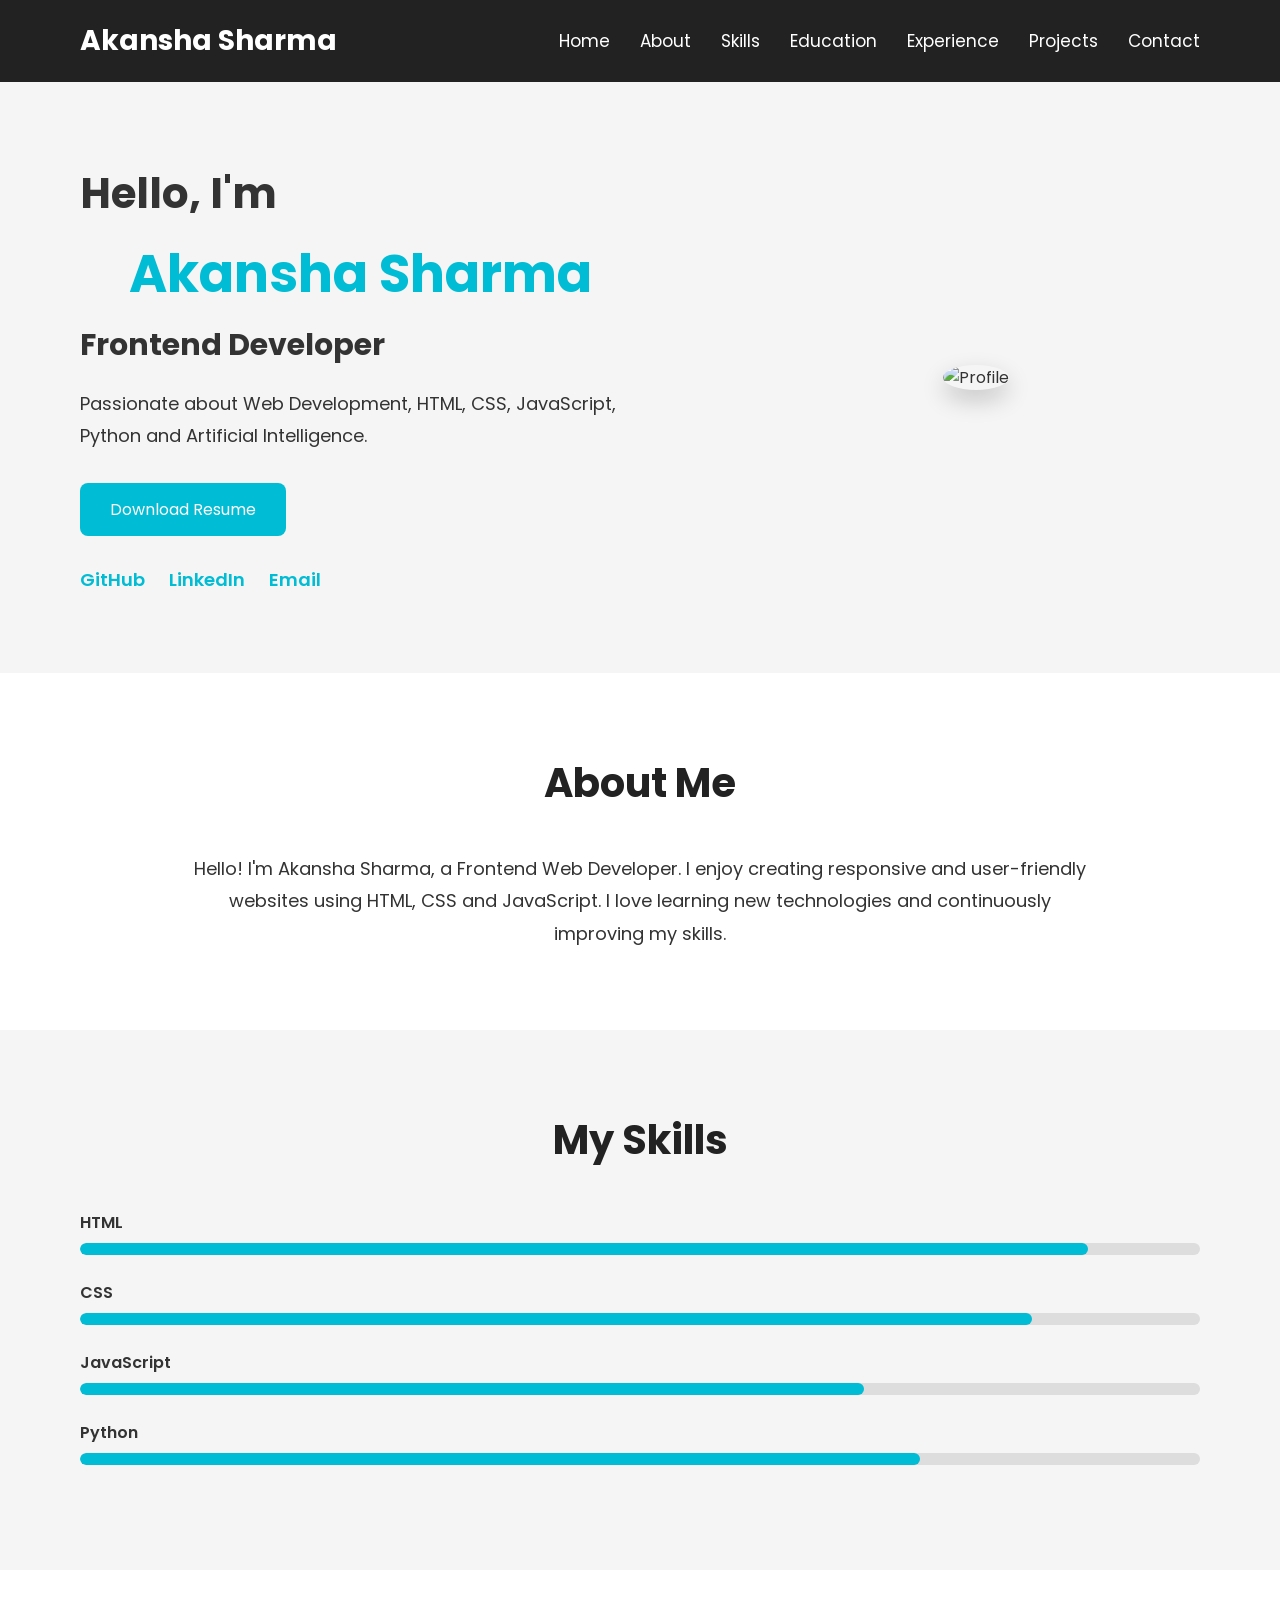
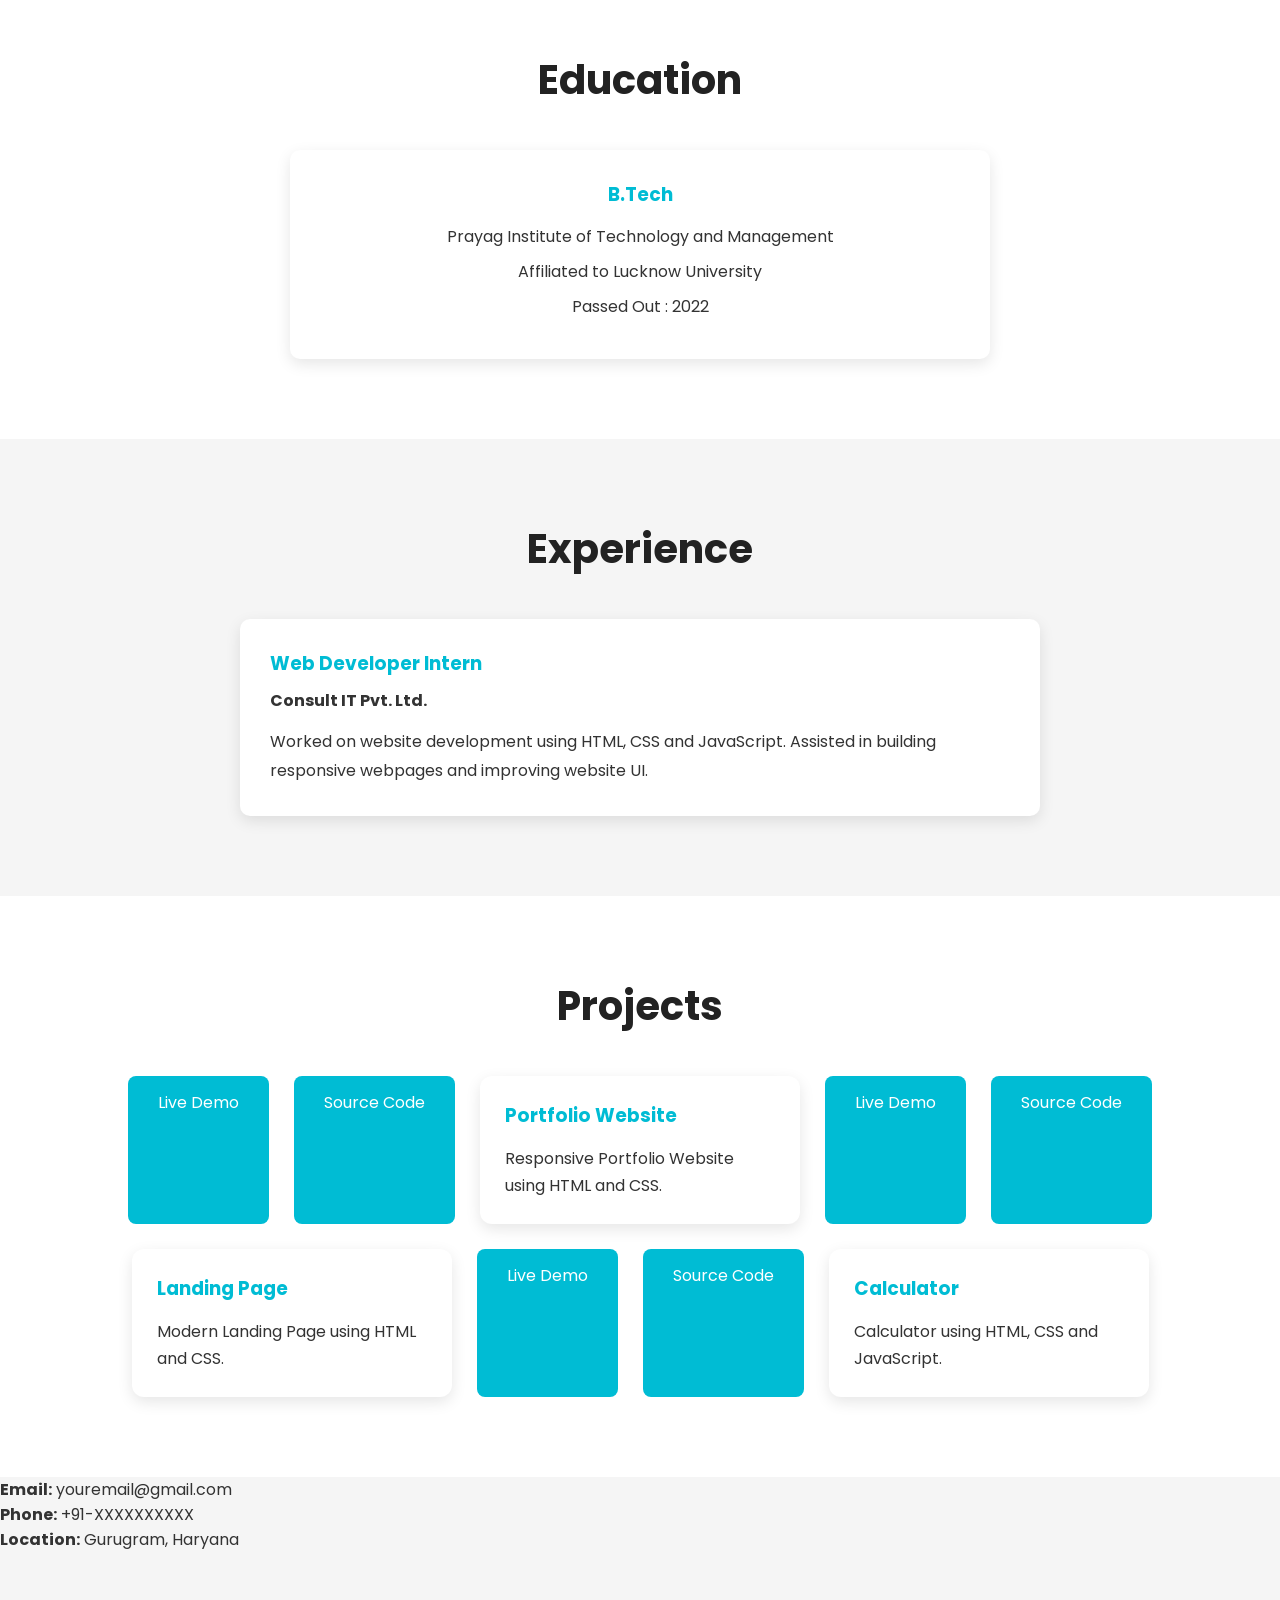
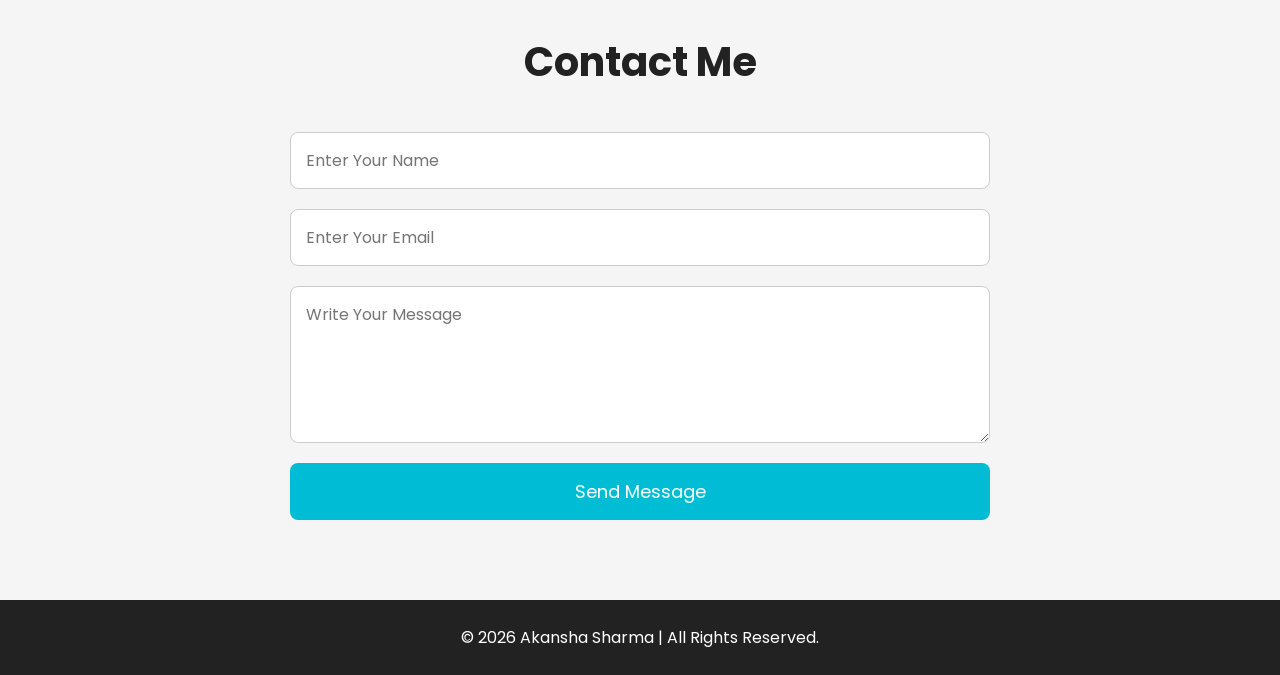
==== index.html @ 736bad87 "Initial Portfolio Website" ====
<!DOCTYPE html>
<html lang="en">

<head>
    <meta charset="UTF-8">
    <meta name="viewport" content="width=device-width, initial-scale=1.0">
    <title>Akansha Sharma | Portfolio</title>

    <link rel="stylesheet" href="style.css">
</head>

<body>

    <!-- ================= NAVBAR ================= -->

    <nav>

        <div class="logo">Akansha Sharma</div>

        <ul>

            <li><a href="#home">Home</a></li>

            <li><a href="#about">About</a></li>

            <li><a href="#skills">Skills</a></li>

            <li><a href="#education">Education</a></li>

            <li><a href="#experience">Experience</a></li>

            <li><a href="#projects">Projects</a></li>

            <li><a href="#contact">Contact</a></li>

        </ul>

    </nav>

    <!-- ================= HERO ================= -->

    <section class="hero" id="home">

        <div class="hero-content">

            <div class="hero-text">

                <h1>Hello, I'm</h1>

                <h2>Akansha Sharma</h2>

                <h3>Frontend Developer</h3>

                <p>
                    Passionate about Web Development, HTML, CSS,
                    JavaScript, Python and Artificial Intelligence.
                </p>

                <a href="images/resume.pdf" class="btn">Download Resume</a>
                <div class="social-icons">

    <a href="https://github.com/" target="_blank">GitHub</a>

    <a href="https://www.linkedin.com/" target="_blank">LinkedIn</a>

    <a href="mailto:youremail@gmail.com">Email</a>

</div>

            </div>

            <div class="hero-image">

                <img src="images/mypic.jpg" alt="Profile">

            </div>

        </div>

    </section>

    <!-- ================= ABOUT ================= -->

    <section id="about">

        <h2>About Me</h2>

        <p>
            Hello! I'm Akansha Sharma, a Frontend Web Developer.
            I enjoy creating responsive and user-friendly websites
            using HTML, CSS and JavaScript. I love learning new
            technologies and continuously improving my skills.
        </p>

    </section>

    <!-- ================= SKILLS ================= -->

    <section id="skills">

    <h2>My Skills</h2>

    <div class="skill-bar">

        <p>HTML</p>

        <div class="progress">
            <div class="html"></div>
        </div>

    </div>

    <div class="skill-bar">

        <p>CSS</p>

        <div class="progress">
            <div class="css"></div>
        </div>

    </div>

    <div class="skill-bar">

        <p>JavaScript</p>

        <div class="progress">
            <div class="javascript"></div>
        </div>

    </div>

    <div class="skill-bar">

        <p>Python</p>

        <div class="progress">
            <div class="python"></div>
        </div>

    </div>

</section>

    <!-- ================= EDUCATION ================= -->

    <section id="education">

        <h2>Education</h2>

        <div class="education-box">

            <h3>B.Tech</h3>

            <p>Prayag Institute of Technology and Management</p>

            <p>Affiliated to Lucknow University</p>

            <p>Passed Out : 2022</p>

        </div>

    </section>

    <!-- ================= EXPERIENCE ================= -->

    <section id="experience">

        <h2>Experience</h2>

        <div class="experience-box">

            <h3>Web Developer Intern</h3>

            <h4>Consult IT Pvt. Ltd.</h4>

            <p>
                Worked on website development using HTML, CSS and
                JavaScript. Assisted in building responsive webpages
                and improving website UI.
            </p>

        </div>

    </section>

    <!-- ================= PROJECTS ================= -->

    <section id="projects">

        <h2>Projects</h2>

        <div class="project-container">

            <a href="#" class="btn">Live Demo</a>

<a href="#" class="btn">Source Code</a>

            <div class="project-card">

                <h3>Portfolio Website</h3>

                <p>
                    Responsive Portfolio Website using HTML and CSS.
                </p>

            </div>

            <a href="#" class="btn">Live Demo</a>

<a href="#" class="btn">Source Code</a>

            <div class="project-card">

                <h3>Landing Page</h3>

                <p>
                    Modern Landing Page using HTML and CSS.
                </p>

            </div>

            <a href="#" class="btn">Live Demo</a>

<a href="#" class="btn">Source Code</a>

            <div class="project-card">

                <h3>Calculator</h3>

                <p>
                    Calculator using HTML, CSS and JavaScript.
                </p>

            </div>

        </div>

    </section>

    <!-- ================= CONTACT ================= -->

    <p><strong>Email:</strong> youremail@gmail.com</p>

<p><strong>Phone:</strong> +91-XXXXXXXXXX</p>

<p><strong>Location:</strong> Gurugram, Haryana</p>
    <section id="contact">

        <h2>Contact Me</h2>

        <form>

            <input type="text" placeholder="Enter Your Name">

            <input type="email" placeholder="Enter Your Email">

            <textarea rows="5" placeholder="Write Your Message"></textarea>

            <button type="submit">Send Message</button>

        </form>

    </section>

    <!-- ================= FOOTER ================= -->

    <footer>

        <p>© 2026 Akansha Sharma | All Rights Reserved.</p>

    </footer>

<script src="script.js"></script>
</body>

</html>
---- style.css ----
/* ===========================
   Google Font
=========================== */

@import url('https://fonts.googleapis.com/css2?family=Poppins:wght@300;400;500;600;700&display=swap');

/* ===========================
   Reset
=========================== */

*{
    margin:0;
    padding:0;
    box-sizing:border-box;
    font-family:'Poppins',sans-serif;
}

html{
    scroll-behavior:smooth;
}

body{
    background:#f5f5f5;
    color:#333;
}

/* ===========================
   Navbar
=========================== */

nav{
    background:#222;
    display:flex;
    justify-content:space-between;
    align-items:center;
    padding:20px 80px;
    position:sticky;
    top:0;
    z-index:1000;
}

.logo{
    color:white;
    font-size:28px;
    font-weight:700;
}

nav ul{
    display:flex;
    list-style:none;
}

nav ul li{
    margin-left:30px;
}

nav ul li a{
    color:white;
    text-decoration:none;
    font-size:17px;
    transition:.3s;
}

nav ul li a:hover{
    color:#00bcd4;
}

/* ===========================
   Hero Section
=========================== */

.hero{
    padding:80px;
}

.hero-content{
    display:flex;
    justify-content:space-between;
    align-items:center;
}

.hero-text{
    width:50%;
}

.hero-text h1{
    font-size:42px;
    margin-bottom:10px;
}

.hero-text h2{
    font-size:52px;
    color:#00bcd4;
    margin-bottom:10px;
}

.hero-text h3{
    font-size:30px;
    margin-bottom:20px;
}

.hero-text p{
    font-size:18px;
    line-height:1.8;
    margin-bottom:30px;
}

.hero-image{
    width:40%;
    text-align:center;
}

.hero-image img{
    width:320px;
    height:320px;
    border-radius:50%;
    object-fit:cover;
    box-shadow:0 10px 25px rgba(0,0,0,.2);
}

/* ===========================
   Button
=========================== */

.btn{
    display:inline-block;
    background:#00bcd4;
    color:white;
    text-decoration:none;
    padding:14px 30px;
    border-radius:8px;
    transition:.3s;
}

.btn:hover{
    background:#0097a7;
}

/* ===========================
   Projects
=========================== */

#projects{
    background:#ffffff;
}

.project-container{
    display:flex;
    justify-content:center;
    flex-wrap:wrap;
    gap:25px;
}

.project-card{
    width:320px;
    background:#ffffff;
    padding:25px;
    border-radius:12px;
    box-shadow:0 5px 15px rgba(0,0,0,.1);
    transition:.3s;
}

.project-card:hover{
    transform:translateY(-10px);
}

.project-card h3{
    color:#00bcd4;
    margin-bottom:15px;
}

.project-card p{
    line-height:1.7;
}

/* ===========================
   Contact
=========================== */

#contact{
    background:#f5f5f5;
}

form{
    max-width:700px;
    margin:auto;
    display:flex;
    flex-direction:column;
}

form input,
form textarea{

    padding:15px;
    margin-bottom:20px;
    border:1px solid #ccc;
    border-radius:8px;
    font-size:16px;
    outline:none;

}

form input:focus,
form textarea:focus{

    border:2px solid #00bcd4;

}

form button{

    background:#00bcd4;
    color:white;
    border:none;
    padding:15px;
    font-size:18px;
    border-radius:8px;
    cursor:pointer;
    transition:.3s;

}

form button:hover{

    background:#0097a7;

}

/* ===========================
   Footer
=========================== */

footer{

    background:#222;
    color:white;
    text-align:center;
    padding:25px;

}

/* ===========================
   Responsive
=========================== */

@media(max-width:992px){

    nav{

        flex-direction:column;
        padding:20px;

    }

    nav ul{

        margin-top:20px;
        flex-wrap:wrap;
        justify-content:center;

    }

    nav ul li{

        margin:10px 15px;

    }

    .hero-content{

        flex-direction:column-reverse;
        text-align:center;

    }

    .hero-text{

        width:100%;

    }

    .hero-image{

        width:100%;
        margin-bottom:40px;

    }

    .hero-image img{

        width:250px;
        height:250px;

    }

    section{

        padding:60px 25px;

    }

}

@media(max-width:768px){

    nav ul{

        flex-direction:column;

    }

    nav ul li{

        margin:12px 0;

    }

    .hero-text h1{

        font-size:34px;

    }

    .hero-text h2{

        font-size:42px;

    }

    .hero-text h3{

        font-size:24px;

    }

    .skill{

        width:100%;

    }

    .project-card{

        width:100%;

    }

}

.social-icons{

    margin-top:30px;

}

.social-icons a{

    display:inline-block;

    margin-right:20px;

    color:#00bcd4;

    text-decoration:none;

    font-size:18px;

    font-weight:600;

    transition:.3s;

}

.social-icons a:hover{

    color:#0097a7;

}










/* ===========================
   Common Section
=========================== */

section{
    padding:80px;
}

section h2{
    text-align:center;
    font-size:40px;
    margin-bottom:40px;
    color:#222;
}

/* ===========================
   About
=========================== */

#about{
    background:#ffffff;
}

#about p{
    max-width:900px;
    margin:auto;
    font-size:18px;
    line-height:1.8;
    text-align:center;
}

/* ===========================
   Skills
=========================== */

#skills{
    background:#f5f5f5;
}

.skills-container{
    display:flex;
    justify-content:center;
    flex-wrap:wrap;
    gap:20px;
}

.skill{
    background:#ffffff;
    width:180px;
    padding:25px;
    text-align:center;
    border-radius:10px;
    font-size:20px;
    font-weight:600;
    box-shadow:0 5px 15px rgba(0,0,0,.1);
    transition:.3s;
}

.skill:hover{
    transform:translateY(-8px);
    background:#00bcd4;
    color:white;
}

/* ===========================
   Skills Progress Bar
=========================== */

.skill-bar{
    margin-bottom:25px;
}

.skill-bar p{
    margin-bottom:8px;
    font-weight:600;
}

.progress{
    width:100%;
    height:12px;
    background:#ddd;
    border-radius:20px;
    overflow:hidden;
}

.progress div{
    height:100%;
    background:#00bcd4;
    border-radius:20px;
}

.html{
    width:90%;
}

.css{
    width:85%;
}

.javascript{
    width:70%;
}

.python{
    width:75%;
}

/* ===========================
   Education
=========================== */

#education{
    background:#ffffff;
}

.education-box{
    max-width:700px;
    margin:auto;
    background:white;
    padding:30px;
    border-radius:10px;
    box-shadow:0 5px 15px rgba(0,0,0,.1);
    text-align:center;
}

.education-box h3{
    color:#00bcd4;
    margin-bottom:15px;
}

.education-box p{
    margin:10px 0;
}

/* ===========================
   Experience
=========================== */

#experience{
    background:#f5f5f5;
}

.experience-box{
    max-width:800px;
    margin:auto;
    background:white;
    padding:30px;
    border-radius:10px;
    box-shadow:0 5px 15px rgba(0,0,0,.1);
}

.experience-box h3{
    color:#00bcd4;
    margin-bottom:10px;
}

.experience-box h4{
    margin-bottom:15px;
}

.experience-box p{
    line-height:1.8;
}
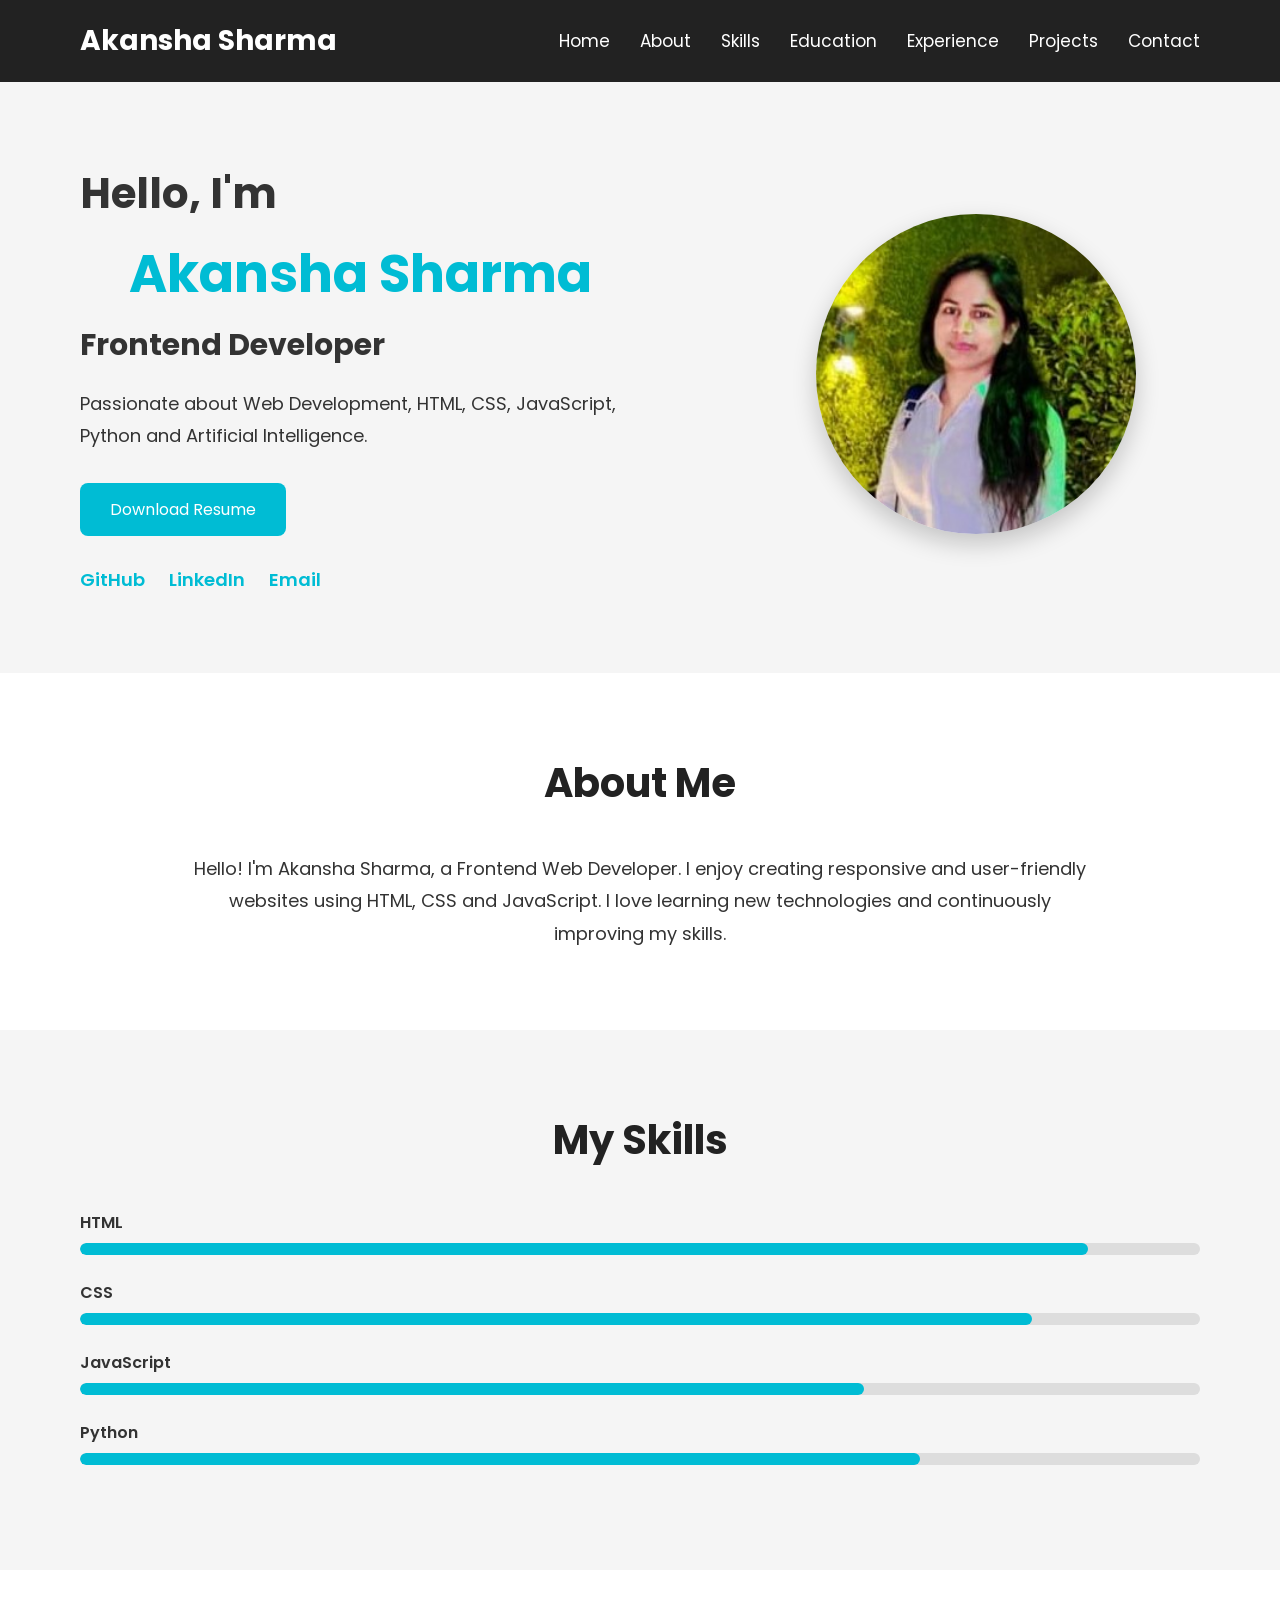
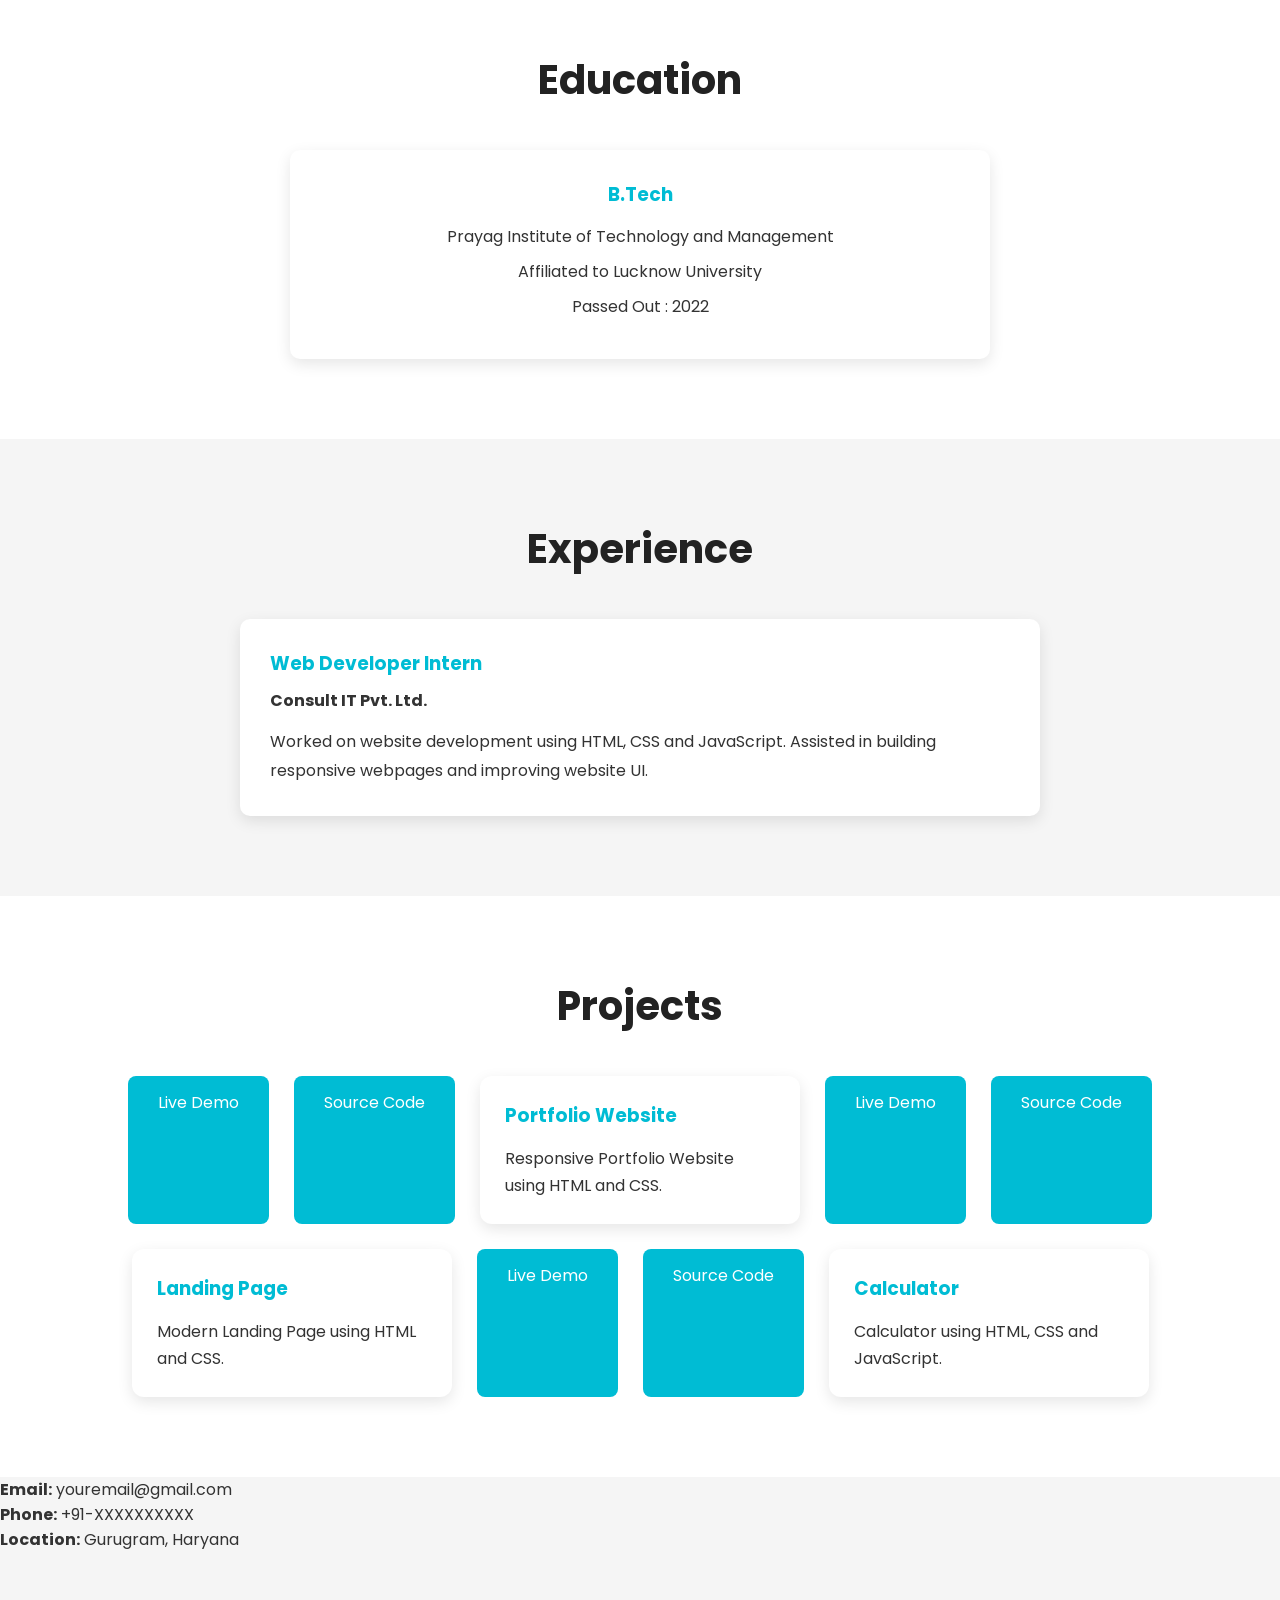
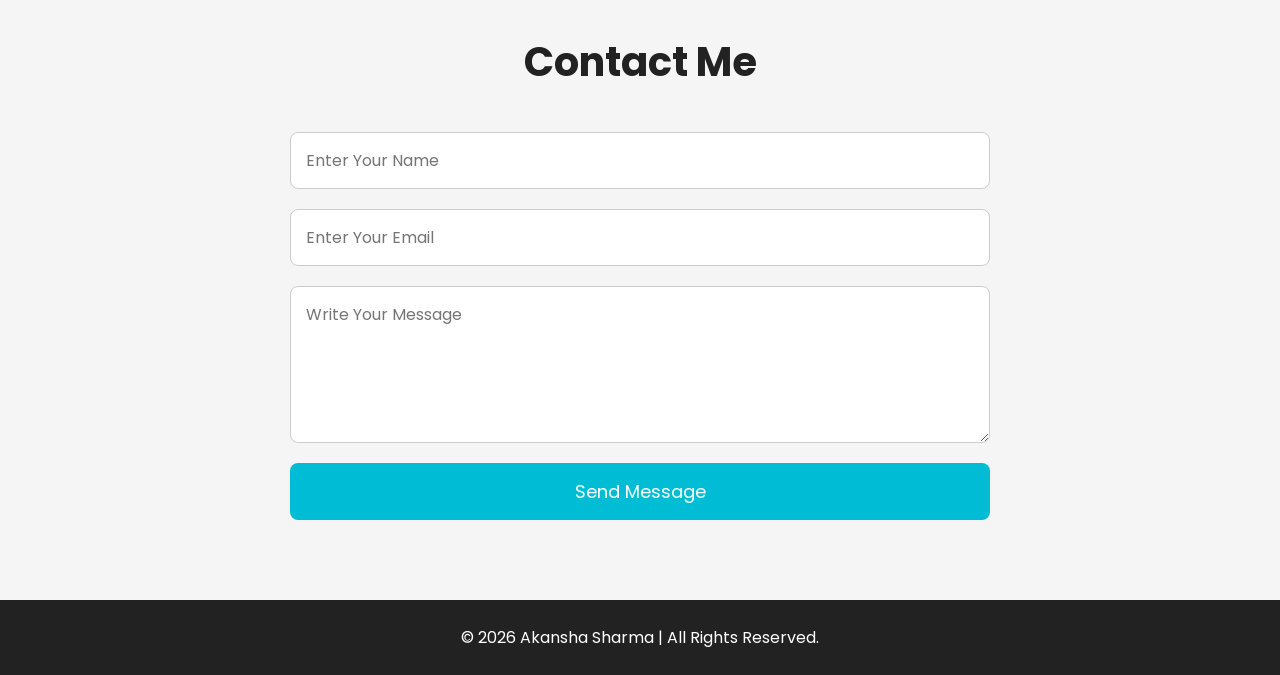
==== commit 2cf17d5a: "Clean up index.html and restore original content Fixed HTML structure and removed unnecessary charac" ====
--- a/index.html
+++ b/index.html
@@ -56,7 +56,7 @@
                     JavaScript, Python and Artificial Intelligence.
                 </p>
 
-                <a href="images/resume.pdf" class="btn">Download Resume</a>
+                <a href="resume.pdf" class="btn">Download Resume</a>
                 <div class="social-icons">
 
     <a href="https://github.com/" target="_blank">GitHub</a>
@@ -71,7 +71,7 @@
 
             <div class="hero-image">
 
-                <img src="images/mypic.jpg" alt="Profile">
+                <img src="mypic.jpg" alt="Profile">
 
             </div>
 
@@ -274,4 +274,4 @@
 <script src="script.js"></script>
 </body>
 
-</html>+</html>
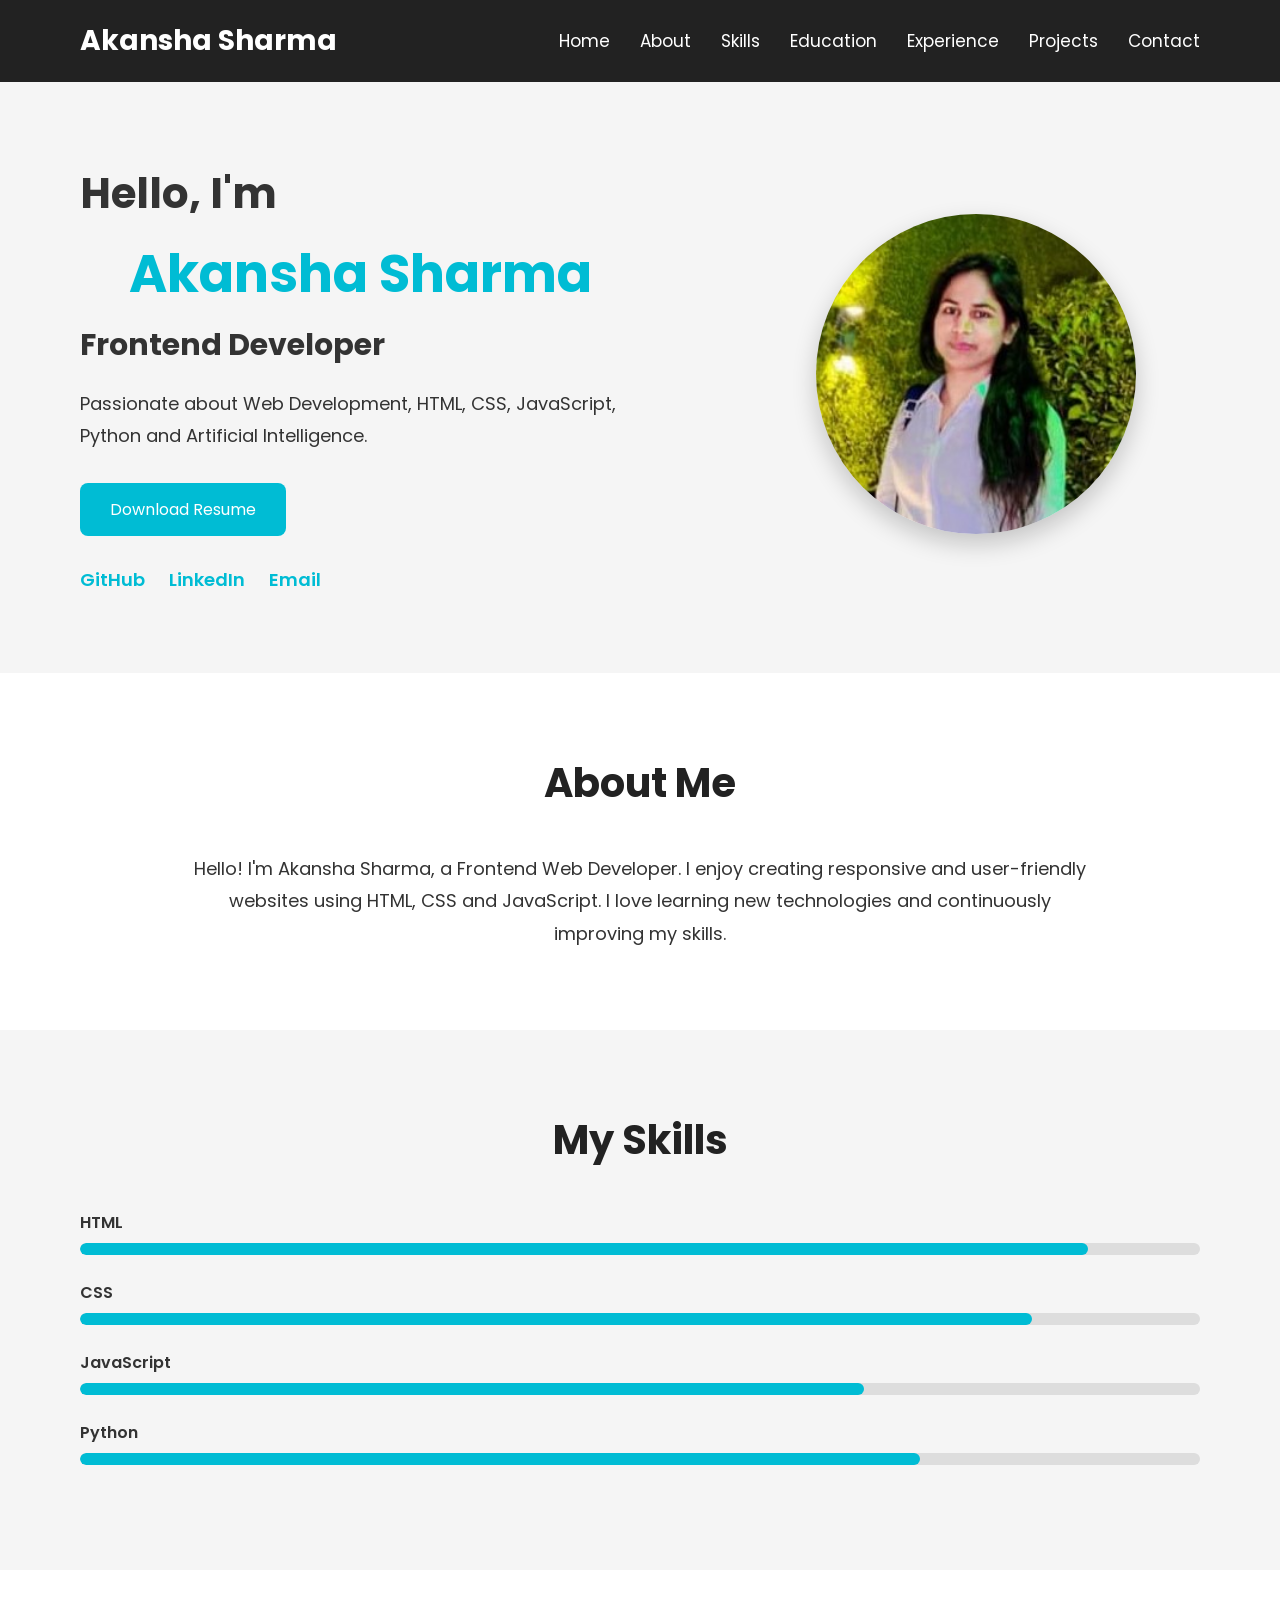
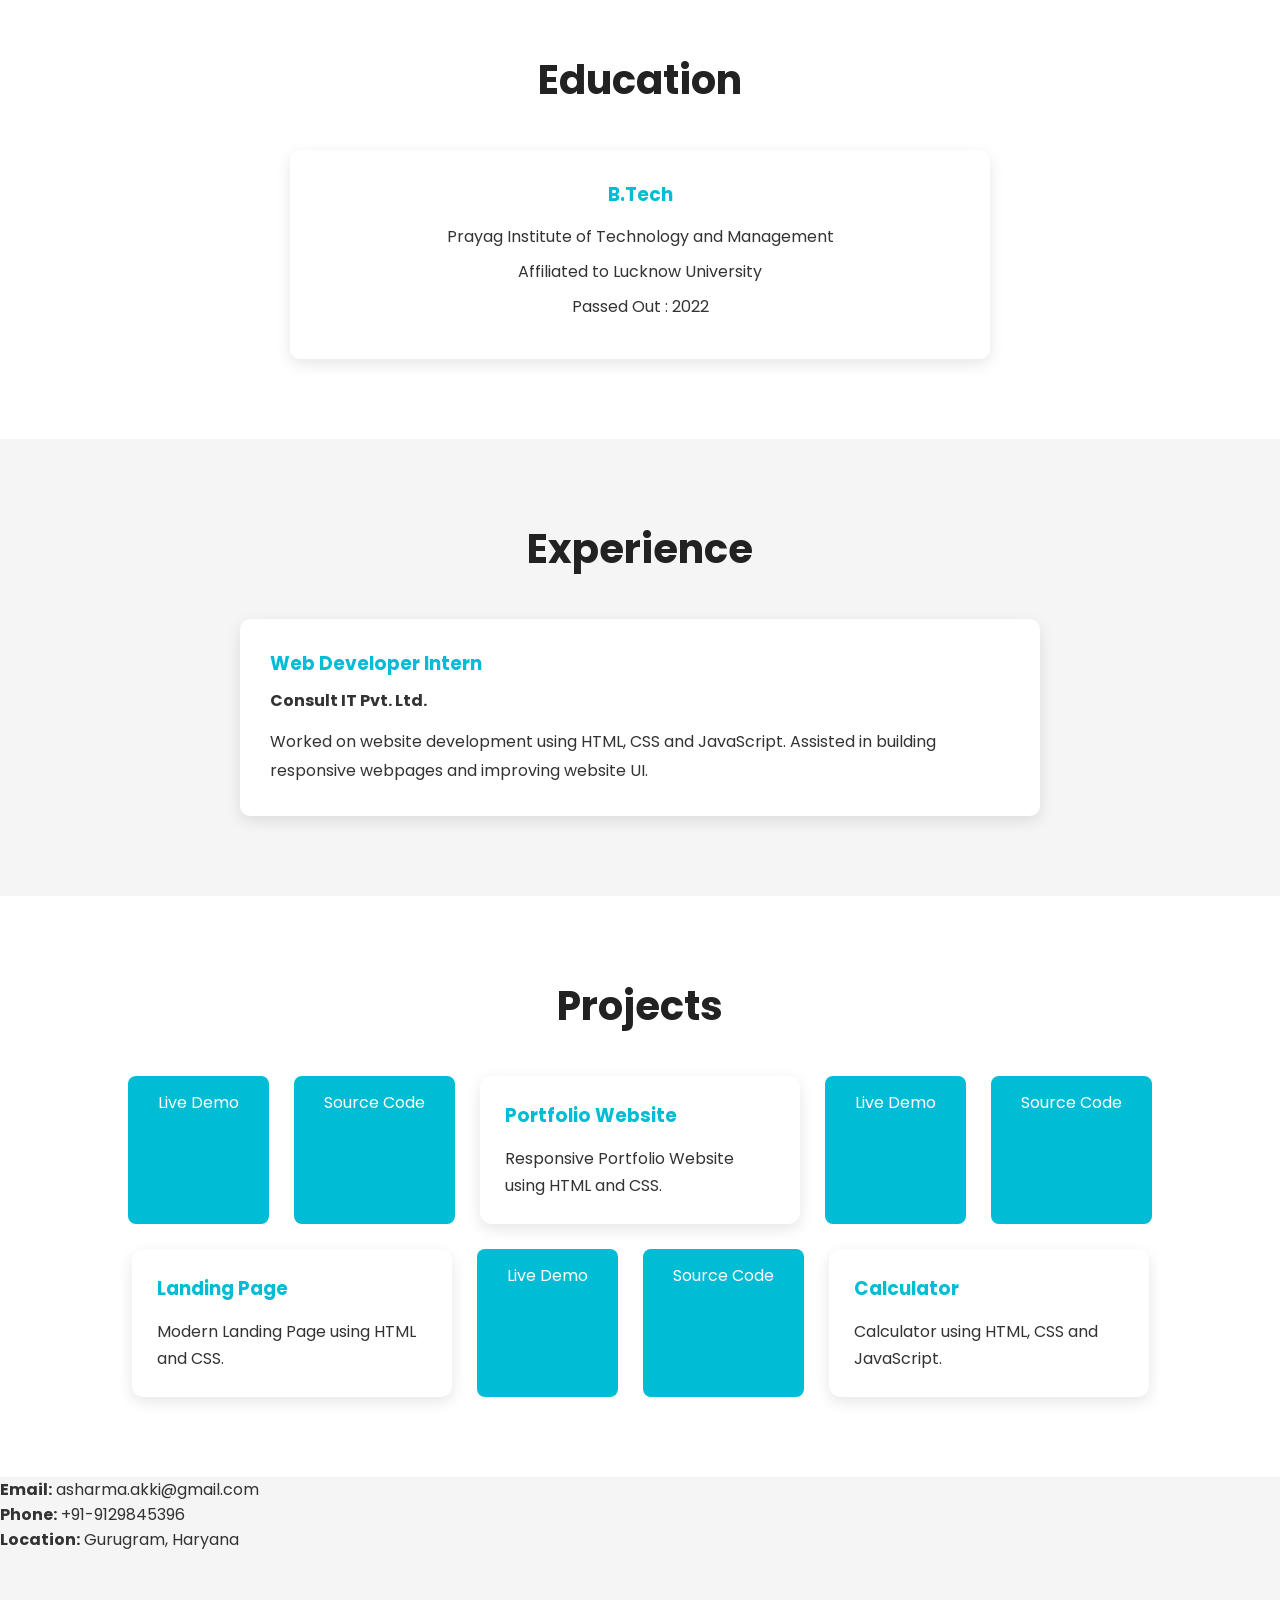
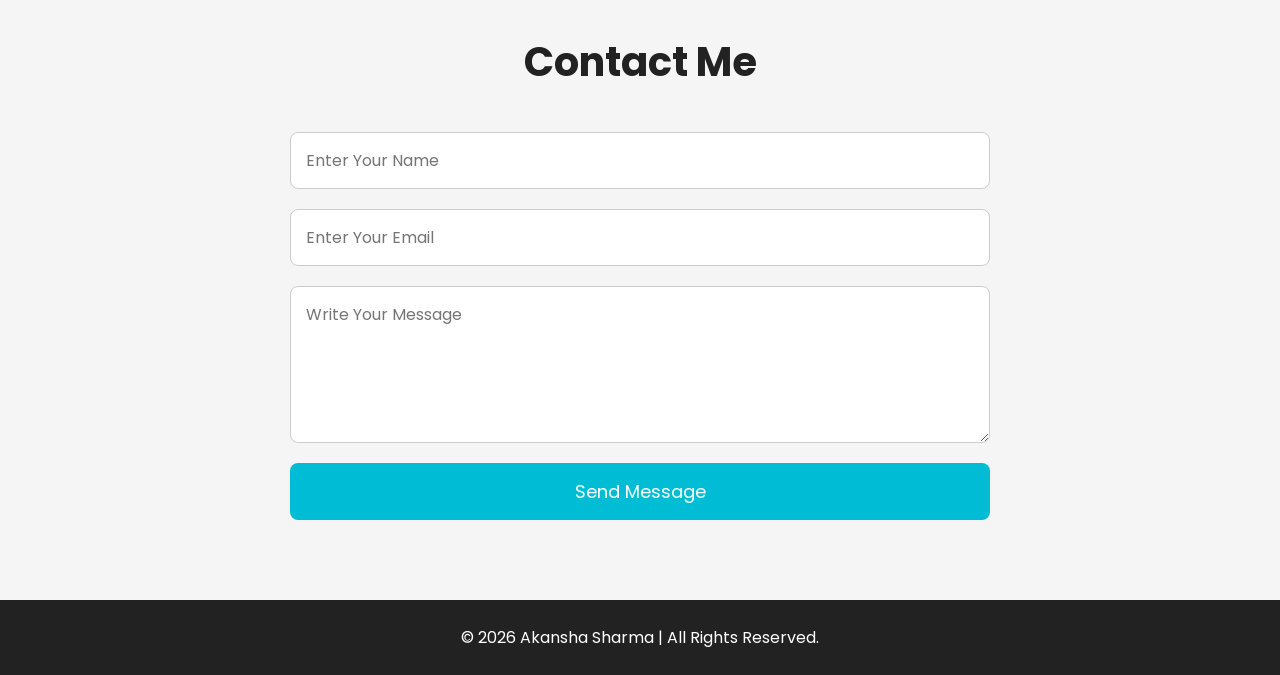
==== commit 8e1c685b: "Fix HTML formatting and update contact details" ====
--- a/index.html
+++ b/index.html
@@ -240,9 +240,9 @@
 
     <!-- ================= CONTACT ================= -->
 
-    <p><strong>Email:</strong> youremail@gmail.com</p>
-
-<p><strong>Phone:</strong> +91-XXXXXXXXXX</p>
+    <p><strong>Email:</strong> asharma.akki@gmail.com</p>
+
+<p><strong>Phone:</strong> +91-9129845396</p>
 
 <p><strong>Location:</strong> Gurugram, Haryana</p>
     <section id="contact">
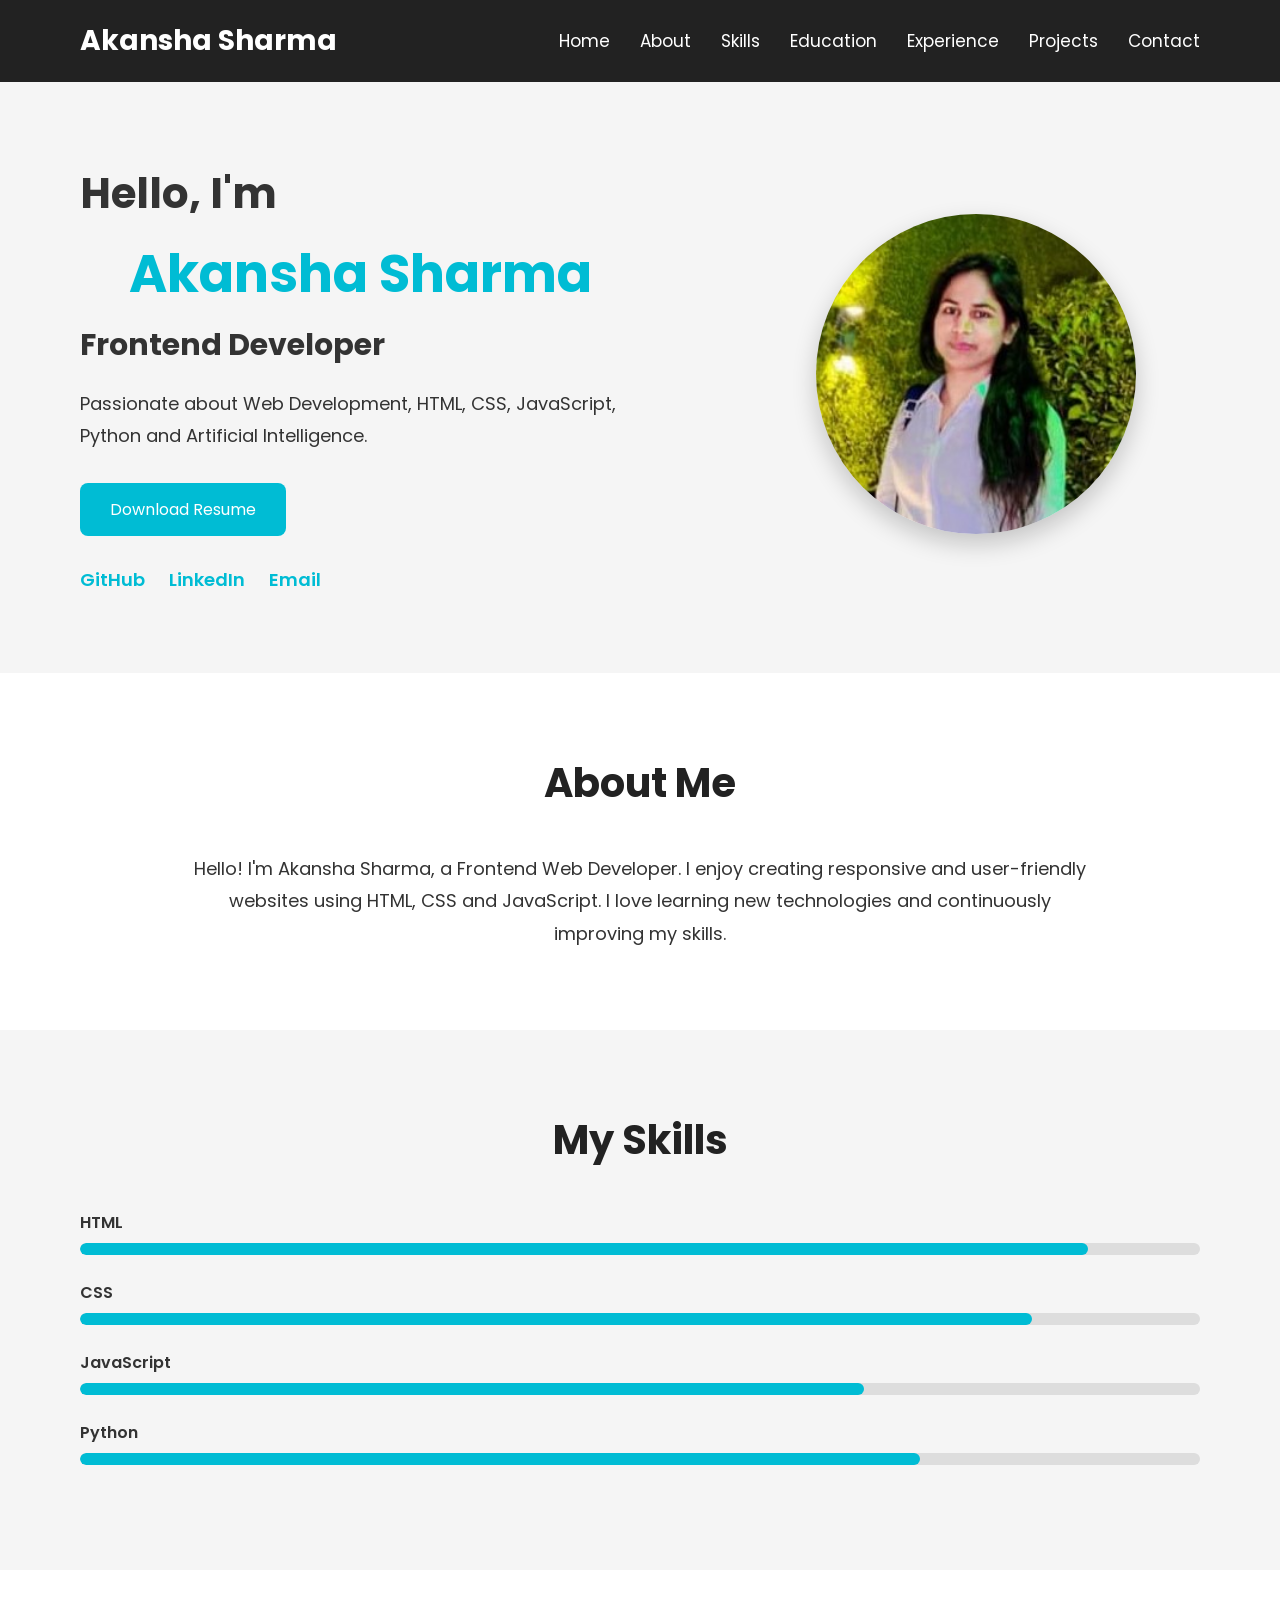
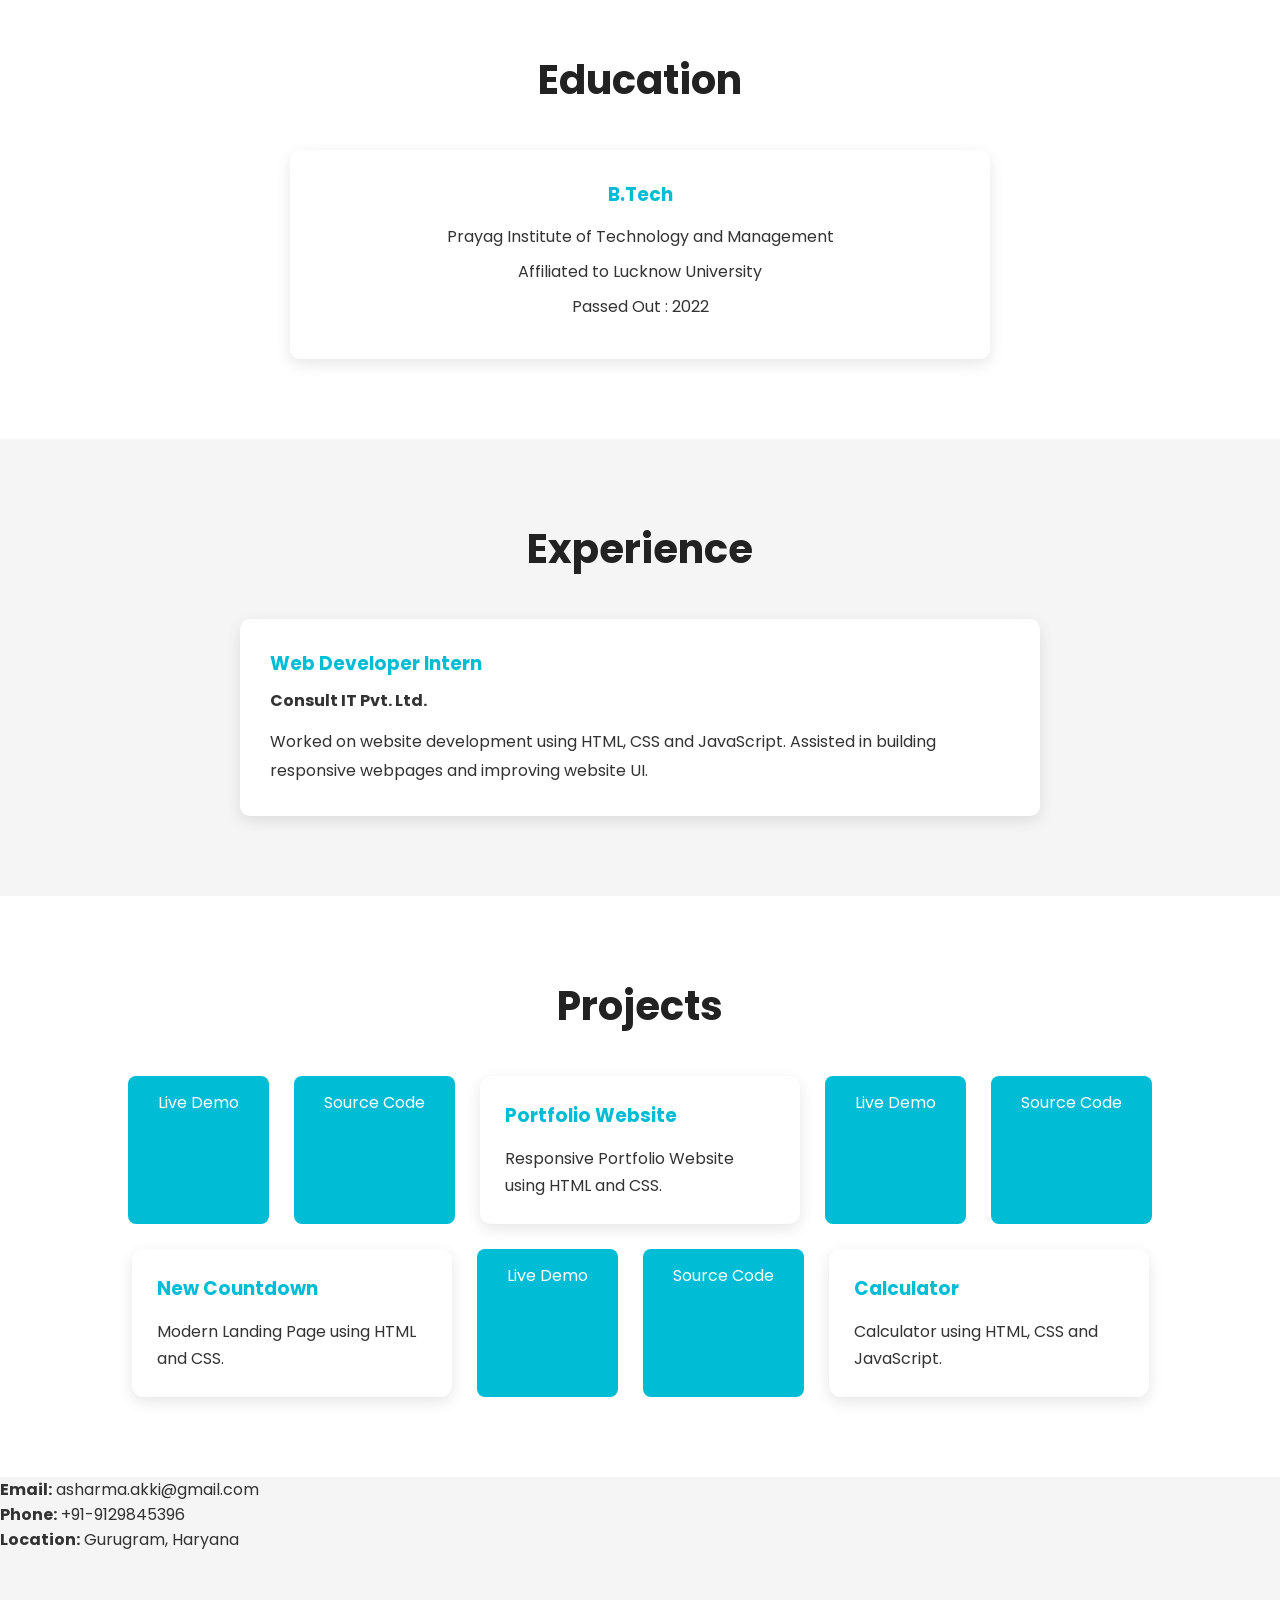
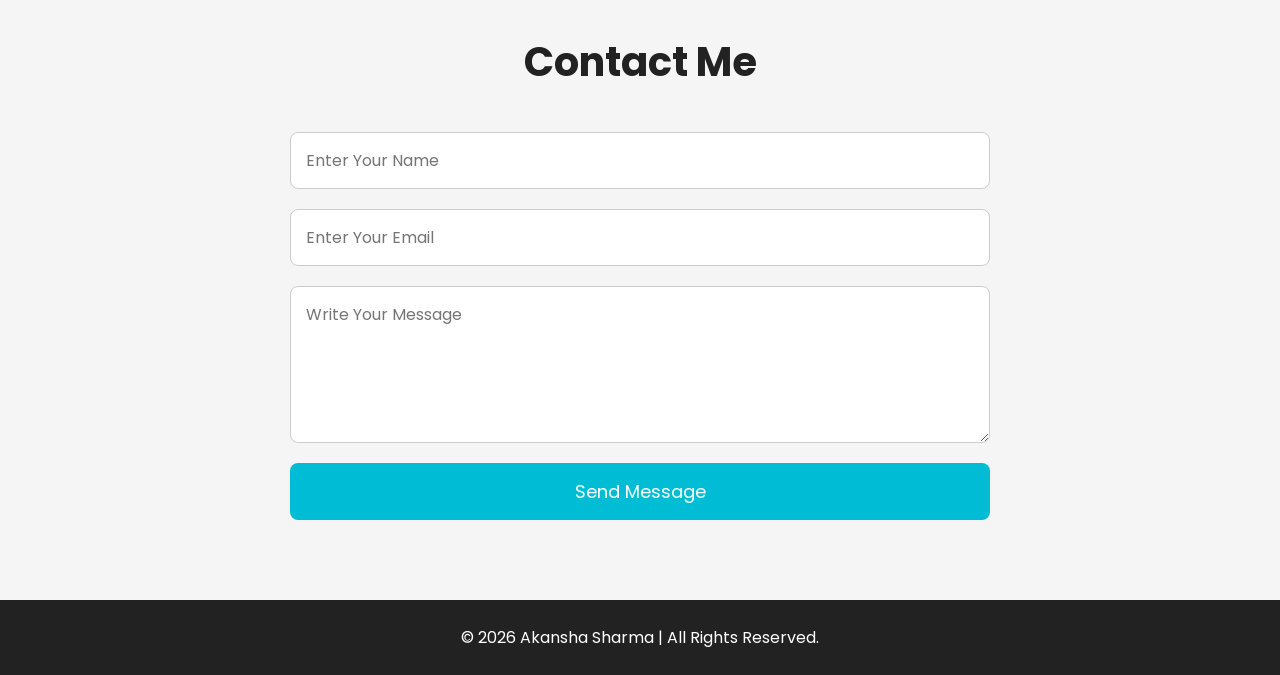
==== commit a642ac2e: "Add new countdown and calculator projects Updated project section to include new countdown and calcu" ====
--- a/index.html
+++ b/index.html
@@ -208,11 +208,11 @@
 
             <a href="#" class="btn">Live Demo</a>
 
-<a href="#" class="btn">Source Code</a>
+<a href="newcountdown.html" class="btn">Source Code</a>
 
             <div class="project-card">
 
-                <h3>Landing Page</h3>
+                <h3>New Countdown </h3>
 
                 <p>
                     Modern Landing Page using HTML and CSS.
@@ -222,7 +222,7 @@
 
             <a href="#" class="btn">Live Demo</a>
 
-<a href="#" class="btn">Source Code</a>
+<a href="calculator.html" class="btn">Source Code</a>
 
             <div class="project-card">
 
